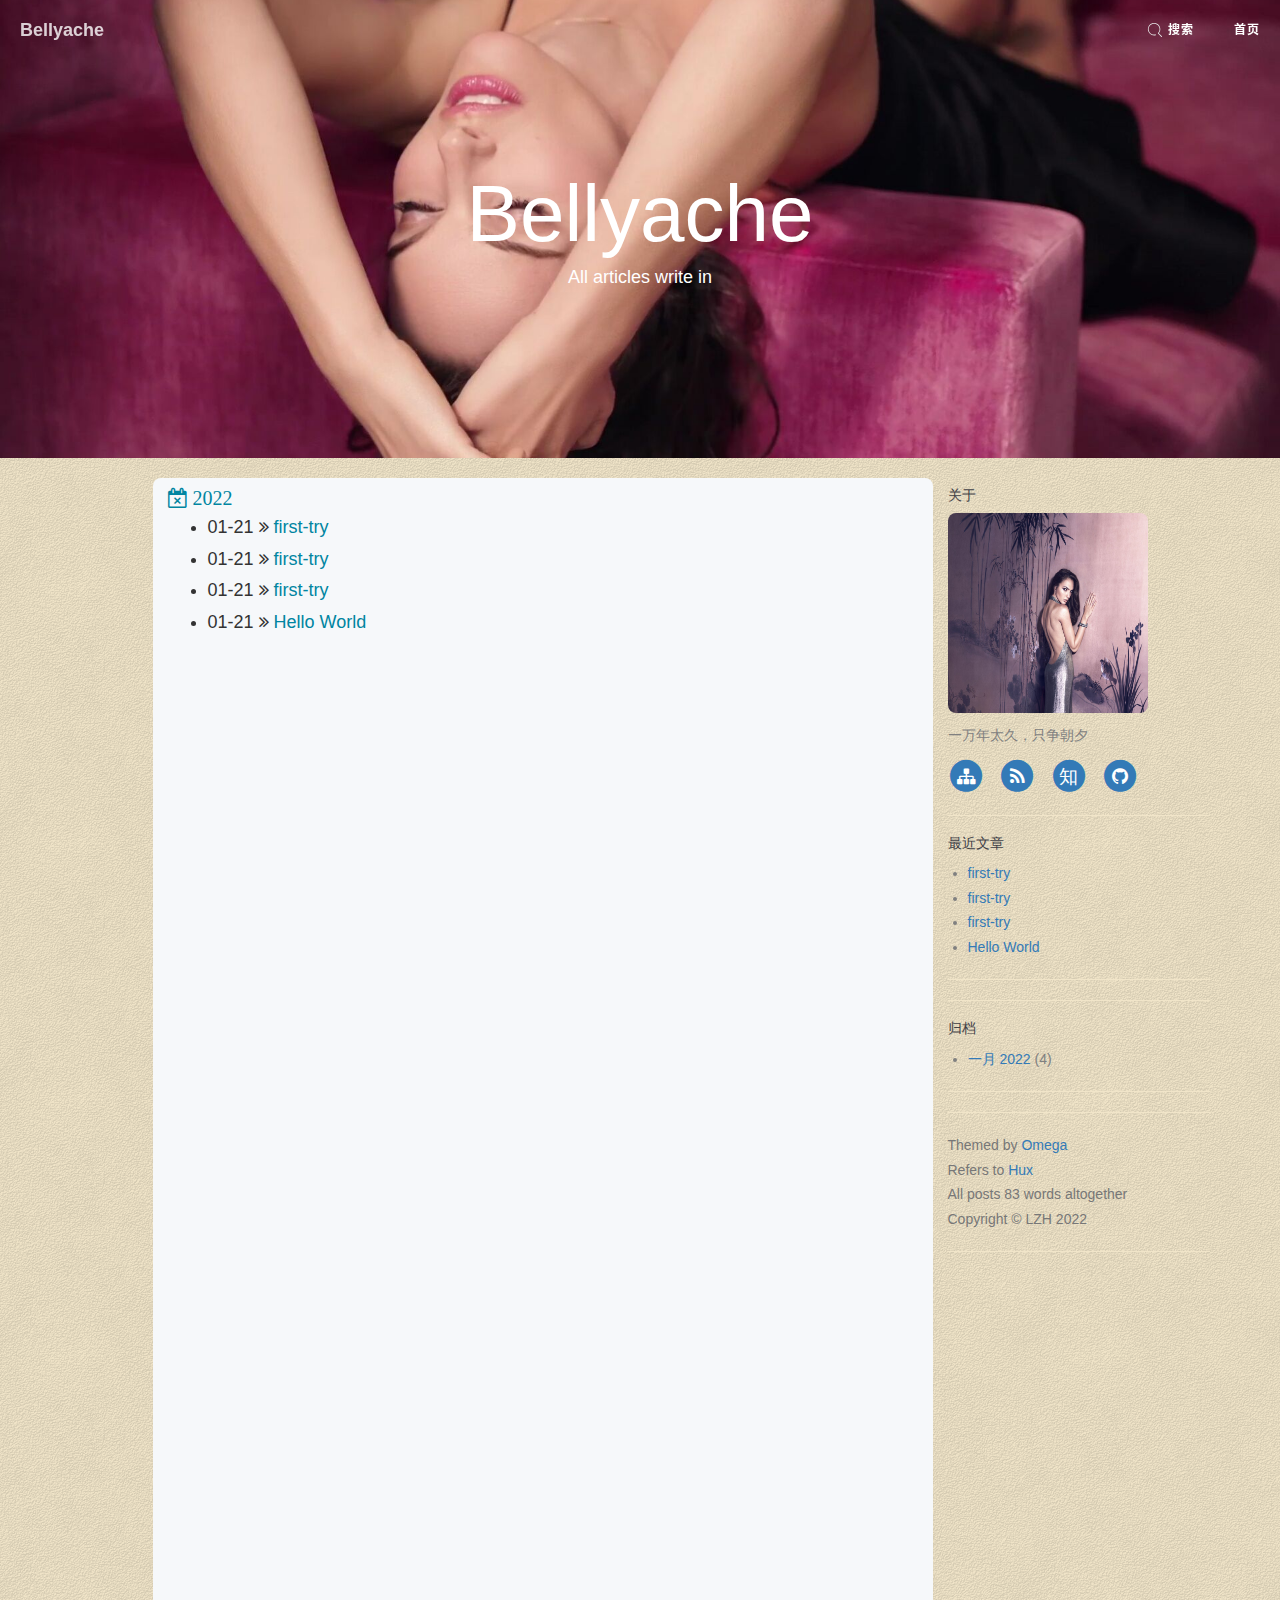
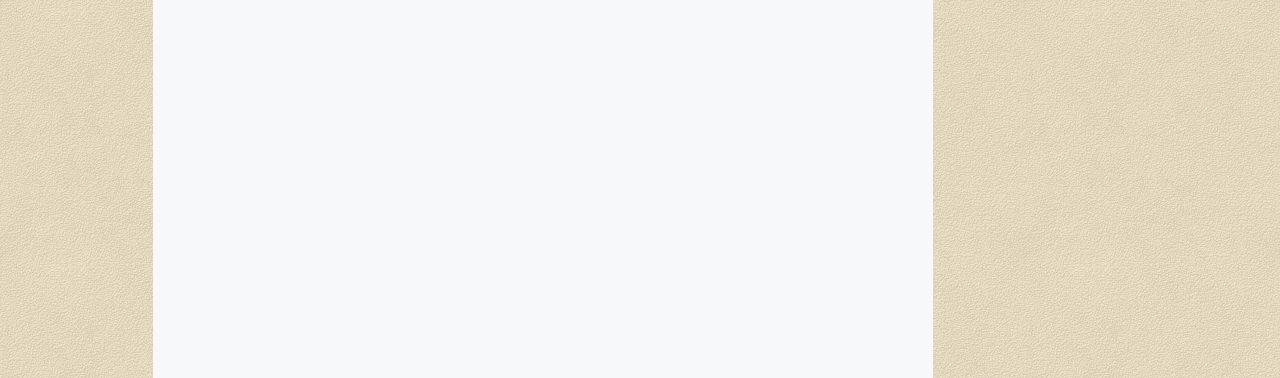
==== archives/index.html @ a367003f "Site updated: 2022-01-21 04:16:42" ====
<!DOCTYPE html>
<html lang="zh-CN ">
<!-- Head Start -->
<head>
  <meta charset="utf-8">
  <meta http-equiv="X-UA-Compatible" content="IE=edge">
  <meta name="google-site-verification" content="xBT4GhYoi5qRD5tr338pgPM5OWHHIDR6mNg1a3euekI" />
  <meta name="viewport" content="width=device-width, initial-scale=1">
  <meta name="keywords"  content="undefined,undefined">
  <meta name="description" content="-undefined">
  <meta property="og:locale" content="zh-CN">
  <meta property="og:type" content="article">
  <meta property="og:title" content="Belyache | Blog">
  <meta property="og:description" content="-undefined">
  <meta property="og:url" content="http://example.com/archives/">
  <meta property="og:site_name" content="Belyache | Blog">
  <link rel="shortcut icon" href="/img/avatar/my-avatar.jpg">
  <title>Belyache | Blog</title>
  <link rel="canonical" href="http://example.com/archives/">
  
<link rel="stylesheet" href="/css/font-awesome.min.css">

  
<link rel="stylesheet" href="/css/bootstrap.min.css">

  
<link rel="stylesheet" href="/css/omega.css">

  
<link rel="stylesheet" href="/css/highlight.css">

  
<link rel="stylesheet" href="/css/gitalk.min.css">

  
<link rel="stylesheet" href="/css/kkpager_orange.min.css">


  
<script src="/js/jquery.min.js"></script>

  
<script src="/js/bootstrap.min.js"></script>

  
<script src="/js/gitalk.min.js"></script>

  
<script src="/js/kkpager.min.js"></script>

  
<script src="/js/button.min.js"></script>

  
<script src="/js/fastclick.min.js"></script>

  
<script src="/js/omega.js"></script>

<meta name="generator" content="Hexo 6.0.0"><link rel="alternate" href="/atom.xml" title="Bellyache" type="application/atom+xml">
</head>

<!-- Head End -->
<body ontouchstart="">
    <!-- Header Start -->
     
        <style type="text/css">
    header.intro-header {
        
            background-image: url('/img/header_img/archive.jpg')
        
    }
</style>
<header id="intro-header" class="intro-header" >
    <div class="container">
        <div class="row">
            <div class="col-lg-8 col-lg-offset-2 col-md-10 col-md-offset-1">
                
                    <div class="site-heading">
                        <h1>Bellyache</h1>
                        <span class="subheading">
                            
                                All articles write in 
                            
                        </span>
                    </div>
                
            </div>
        </div>
    </div>
</header>

     
    <!-- Header End -->

    <!-- Nav Start -->
    <!-- Navigation -->
<nav class="navbar navbar-default navbar-custom navbar-fixed-top">
  <div class="container-fluid">
    <!-- Brand and toggle get grouped for better mobile display -->
    <div class="navbar-header page-scroll">
      <button type="button" class="navbar-toggle">
        <span class="sr-only">Toggle navigation</span>
        <span class="icon-bar"></span>
        <span class="icon-bar"></span>
        <span class="icon-bar"></span>
      </button>
      <a class="navbar-brand" href="/">Bellyache</a>
    </div>

    <div id="blog_navbar">
      <div class="navbar-collapse">
        <ul class="nav navbar-nav navbar-right">
          <li>
            <a href="#" id="search" ><img style="width: 16px;height: 16px;margin: -2px 5px 0px 0;" src="/icons/search.svg " alt="">搜索 </a>
          </li>
          <li>
            <a href="/">首页 </a>
          </li>
           

          
        </ul>
      </div>
    </div>
  </div>
</nav>

<!-- Search Modal -->
<div class="modal search-modal">
  <div class="search-container">
    <div class="search-container-top">
      <img src="/icons/close.svg" alt="">
    </div>
    <input class="search-container-input" placeholder="输入关键字搜索 " type="text">
    <div class="search-container-content"></div>
  </div>
</div>

<script>
  $('.search-container').css({ "height": window.innerHeight, "overflow": 'hidden' })
  $('.search-container-content').css({ "height": window.innerHeight - 70, "overflow": 'scroll' })
  var allArticles = [];
  var xReq = new XMLHttpRequest();
  xReq.open('GET', '/search.json');
  xReq.send();
  xReq.onreadystatechange = function(){
    if(xReq.readyState === 4 && xReq.status === 200){
      allArticles = JSON.parse(xReq.responseText);
    }
  }

  $('#search').on('click', function() {
    document.body.style['overflow-y'] = 'hidden'
    $('.search-modal').addClass('modal-show');
  });
  
  $('.search-modal,.search-container-top img').on('click', function() {
    document.body.style['overflow-y'] = 'scroll';
    $('.search-modal').removeClass('modal-show');
  });
  
  $('.search-container').on('click', function(e) {
    e.stopPropagation();
  });
  
  $('.search-container-input').bind('input propertychange', function(e) {
    var searchValue = e.currentTarget.value;
    var correctArticles = allArticles.filter(article => article.content.toLowerCase().indexOf(searchValue.toLowerCase()) > -1 || article.title.toLowerCase().indexOf(searchValue.toLowerCase()) > -1)
    var articleListHtml = '';
    for (let index = 0; index < correctArticles.length; index++) {
      var article = correctArticles[index];
      article.description = article.content.replace(/<[^>]+>/g,"");
      var title = article.title, description = '';
      var searchReg = RegExp(searchValue, 'i');
      var searchRegGlobal = RegExp(searchValue, 'ig');
      if (article.title.match(searchReg)) {
        title = article.title.replaceAll(searchRegGlobal, `<span class="search-value-active">${searchValue}</span>`);
      }
      var contentMatch = article.description.match(searchReg);
      if (contentMatch) {
        description = `...${article.description.substr(contentMatch['index'], 210)}...`.replaceAll(searchRegGlobal, `<span class="search-value-active">${searchValue}</span>`);
      } else {
        description = article.description.substr(0, 200);
      }

      articleListHtml += `<div class="search-container-content_item">
        <a href="${article.url}" class="search-container-content_item-title">${title}</a>
        <div class="search-container-content_item-description">${description}</div>
      </div>`
    }

    $('.search-container-content').html(articleListHtml);
  });
  
</script>
<script>
  var $body = document.body;
  var $toggle = document.querySelector(".navbar-toggle");
  var $navbar = document.querySelector("#blog_navbar");
  var $collapse = document.querySelector(".navbar-collapse");

  $toggle.addEventListener("click", handleMagic);
  function handleMagic(e) {
    if ($navbar.className.indexOf("in") > 0) {
      $navbar.className = " ";
      // wait until animation end.
      setTimeout(function () {
        // prevent frequently toggle
        if ($navbar.className.indexOf("in") < 0) {
          $collapse.style.height = "0px";
        }
      }, 400);
    } else {
      $collapse.style.height = "auto";
      $navbar.className += " in";
    }
  }
</script>

    <!-- Nav End -->

    <!-- Main Content Start -->
    <div class="main-content content- ">
        
<div class="container">
    <div class="row">
        <div class="
            col-lg-8 col-lg-offset-1
            col-md-8 col-md-offset-1
            col-sm-12
            col-xs-12
            content-container
        ">
            <!-- Archive / Tags / Categories  Start -->
            
                <!-- Archives Start -->
                
    
                
                    
                        <div class="one-tag-list">
                            <span class="fa fa-calendar-times-o listing-seperator" id="2022">
                                <span class="tag-text">2022</span>
                            </span>
                            <ul>
                            
                                <li >
                                01-21
                                <i class="fa fa-angle-double-right" aria-hidden="true"></i>
                                <a href="/2022/01/21/first-try-2/" style="color: #0085a1">
                                    <span>
                                        first-try
                                    </span>
                                </a>
                            </li>
                            
                                <li >
                                01-21
                                <i class="fa fa-angle-double-right" aria-hidden="true"></i>
                                <a href="/2022/01/21/first-try-1/" style="color: #0085a1">
                                    <span>
                                        first-try
                                    </span>
                                </a>
                            </li>
                            
                                <li >
                                01-21
                                <i class="fa fa-angle-double-right" aria-hidden="true"></i>
                                <a href="/2022/01/21/first-try/" style="color: #0085a1">
                                    <span>
                                        first-try
                                    </span>
                                </a>
                            </li>
                            
                                <li >
                                01-21
                                <i class="fa fa-angle-double-right" aria-hidden="true"></i>
                                <a href="/2022/01/21/hello-world/" style="color: #0085a1">
                                    <span>
                                        Hello World
                                    </span>
                                </a>
                            </li>
                            
                            </ul>
                        </div>
                    
                 
                <!-- Archives End -->
             
            <!-- Archive / Tags / Categories  End -->
        </div>

        <!-- Sidebar Start -->
<div class="
    col-lg-3 col-lg-offset-0
    col-md-3 col-md-offset-0
    col-sm-12
    col-xs-12
    sidebar-container
">
    
        <!-- Short About -->
<h5><a href="/about/">关于 </a></h5>
<div class="widget short-about">
    
        <img id = "avatar_pic" src="/img/header_img/my.jpg" />
    
    
        <p>一万年太久，只争朝夕</p>
    
    <ul class="list-inline">
        
            <li>
                <a href="/sitemap.xml">
                <span class="fa-stack fa-lg">
                    <i class="fa fa-circle fa-stack-2x"></i>
                    <i class="fa fa-sitemap fa-stack-1x fa-inverse"></i>
                </span>
                </a>
            </li>
        
        
            <li>
                <a href="/feed.xml">
                    <span class="fa-stack fa-lg">
                        <i class="fa fa-circle fa-stack-2x"></i>
                        <i class="fa fa-rss fa-stack-1x fa-inverse"></i>
                    </span>
                </a>
            </li>
        
        
        
            <li>
                <a target="_blank" href="https://www.zhihu.com/people/kavience-xiaofan">
                    <span class="fa-stack fa-lg">
                        <i class="fa fa-circle fa-stack-2x"></i>
                        <i class="fa  fa-stack-1x fa-inverse">知</i>
                    </span>
                </a>
            </li>
        
        
        
        
            <li>
                <a target="_blank"  href="https://github.com/kavience">
                    <span class="fa-stack fa-lg">
                        <i class="fa fa-circle fa-stack-2x"></i>
                        <i class="fa fa-github fa-stack-1x fa-inverse"></i>
                    </span>
                </a>
            </li>
        
        
    </ul>
</div>

        <hr>
    
        
  <h5>最近文章</h3>
  <div class="widget">
    <ul>
      
        <li>
          <a href="/2022/01/21/first-try-2/">first-try</a>
        </li>
      
        <li>
          <a href="/2022/01/21/first-try-1/">first-try</a>
        </li>
      
        <li>
          <a href="/2022/01/21/first-try/">first-try</a>
        </li>
      
        <li>
          <a href="/2022/01/21/hello-world/">Hello World</a>
        </li>
      
    </ul>
  </div>

        <hr>
    
        
        <hr>
    
        
    <h5><a href="/archives/">归档</a></h5>
    <div class="widget">
      <ul class="archive-list"><li class="archive-list-item"><a class="archive-list-link" href="/archives/2022/01/">一月 2022</a><span class="archive-list-count">4</span></li></ul>
    </div>

        <hr>
    
        
        <hr>
    
        <div class="widget">
  <p class="copyright text-muted">
    Themed by <a target="_blank" rel="noopener" href="https://github.com/kavience/hexo-theme-omega">Omega</a>
    <br>
    Refers to <a target="_blank" rel="noopener" href="http://huangxuan.me">Hux</a>
    <br>
    <span class="post-count">
      All posts 83 words altogether</span>
    <br />
    Copyright &copy; LZH
      2022
        <br>
        
  </p>
</div>
        <hr>
    
</div>
<!-- Sidebar End -->

    </div>
</div>
    </div>
    <!-- Main Content End -->

    <span id="rocket"></span>

    <!-- Google Analytics -->
    
        <script async src="https://www.googletagmanager.com/gtag/js?id=UA-171834825-2" ></script>
        <script>
            window.dataLayer = window.dataLayer || [];
            function gtag() {
                dataLayer.push(arguments);
            }
            gtag("js", new Date());
            gtag("config", "UA-171834825-2");
        </script>
    

    <!-- Baidu Tongji -->
    

    <script>
        // TOC scroll
        $(".toc-nav-link").bind("click touch", function () {
            // 根据a标签的href转换为id选择器，获取id元素所处的位置
            $('html,body').animate({ scrollTop: ($($(this).attr('href')).offset().top) }, 300);
        });
    </script>
</body>
</html>
---- css/omega.css ----
html,
body,
.main-content {
  width: 100%;
  height: 100%;
}
body {
  background-image: url('./images/bg.png');
  background-color: #f1e5c9;
  font-size: 14px;
  line-height: 1.75;
}
body a:hover {
  text-decoration: none;
}
body hr {
  border-color: #f1e5c9;
}
.intro-header {
  padding: 20px;
}
.post-markdown-body img {
  width: 100%;
}
.post-markdown-body h1,
.post-markdown-body h2 {
  margin-bottom: 16px;
  font-weight: 600;
  line-height: 1.25;
  padding-bottom: 0.3em;
  border-bottom: 1px solid #eaecef;
}
.post-markdown-body .highlight .table-responsive table {
  width: 100%;
}
.content-container,
.post-container {
  background-color: #f6f8fa;
  padding-top: 10px;
  border-radius: 8px 8px 0 0;
}
.content-container .post-statement,
.post-container .post-statement {
  word-break: break-word;
}
.content-container .post-statement span,
.post-container .post-statement span {
  display: block;
  margin: 8px 0;
  font-size: 12px;
}
.content-container blockquote,
.post-container blockquote {
  color: #a3a3a3;
  padding: 12px 23px;
  margin: 22px 0;
  border-left: 4px solid #cbcbcb;
  font-size: 14px;
  background-color: #f8f8f8;
}
.navbar-custom {
  background: none;
  border: none;
  position: absolute;
  top: 0;
  left: 0;
  width: 100%;
  z-index: 3;
  font-family: -apple-system, "Helvetica Neue", "Arial", "PingFang SC", "Hiragino Sans GB", "STHeiti", "Microsoft YaHei", "Microsoft JhengHei", "Source Han Sans SC", "Noto Sans CJK SC", "Source Han Sans CN", "Noto Sans SC", "Source Han Sans TC", "Noto Sans CJK TC", "WenQuanYi Micro Hei", SimSun, sans-serif;
  line-height: 1.7;
}
.navbar-custom .navbar-brand {
  font-weight: 800;
  color: white;
  height: 56px;
  line-height: 25px;
}
.navbar-custom .navbar-brand:hover {
  color: rgba(255, 255, 255, 0.8);
}
.navbar-custom .nav li > a {
  text-transform: uppercase;
  font-size: 12px;
  line-height: 20px;
  font-weight: 800;
  letter-spacing: 1px;
}
.navbar-custom .nav li > a:active {
  background: rgba(0, 0, 0, 0.12);
}
.intro-header {
  background: no-repeat center center;
  background-color: #808080;
  background-attachment: scroll;
  -webkit-background-size: cover;
  -moz-background-size: cover;
  background-size: cover;
  -o-background-size: cover;
  margin-bottom: 0px;
}
.intro-header .site-heading,
.intro-header .post-heading,
.intro-header .page-heading {
  padding: 85px 0 55px;
  color: white;
}
.intro-header .site-heading {
  padding: 95px 0 70px;
}
.intro-header .site-heading,
.intro-header .page-heading {
  text-align: center;
}
.intro-header .site-heading h1,
.intro-header .page-heading h1 {
  margin-top: 0;
  font-size: 50px;
}
.intro-header .site-heading .subheading,
.intro-header .page-heading .subheading {
  font-family: -apple-system, "Helvetica Neue", "Arial", "PingFang SC", "Hiragino Sans GB", "STHeiti", "Microsoft YaHei", "Microsoft JhengHei", "Source Han Sans SC", "Noto Sans CJK SC", "Source Han Sans CN", "Noto Sans SC", "Source Han Sans TC", "Noto Sans CJK TC", "WenQuanYi Micro Hei", SimSun, sans-serif;
  line-height: 1.7;
  font-size: 18px;
  line-height: 1.1;
  display: block;
  font-weight: 300;
  margin: 10px 0 0;
}
.intro-header .post-heading h1 {
  font-size: 30px;
  margin-bottom: 24px;
}
.intro-header .post-heading .subheading,
.intro-header .post-heading .meta {
  line-height: 1.1;
  display: block;
}
.intro-header .post-heading .subheading {
  font-family: -apple-system, "Helvetica Neue", "Arial", "PingFang SC", "Hiragino Sans GB", "STHeiti", "Microsoft YaHei", "Microsoft JhengHei", "Source Han Sans SC", "Noto Sans CJK SC", "Source Han Sans CN", "Noto Sans SC", "Source Han Sans TC", "Noto Sans CJK TC", "WenQuanYi Micro Hei", SimSun, sans-serif;
  line-height: 1.7;
  font-size: 17px;
  line-height: 1.4;
  font-weight: normal;
  margin: 10px 0 30px;
  margin-top: -5px;
}
.intro-header .post-heading .meta {
  font-family: 'Lora', 'Times New Roman', serif;
  font-style: italic;
  font-weight: 300;
  font-size: 18px;
}
.intro-header .post-heading .meta a {
  color: white;
}
.modal {
  display: none;
  position: fixed;
  z-index: 9999;
  width: 100vw;
  height: 100vh;
  background-color: rgba(0, 0, 0, 0.4);
}
.modal-show {
  display: block;
}
.search-container {
  width: 100vw;
  background-color: rgba(255, 255, 255, 0.9);
  margin: 0 auto;
  padding: 10px;
}
.search-container-top {
  text-align: right;
}
.search-container-top > img {
  width: 20px;
  height: 20px;
  /* margin-right: 10px; */
  cursor: pointer;
}
.search-container-input {
  width: 100%;
  margin: 10px 0;
  box-sizing: border-box;
  font-variant: tabular-nums;
  list-style: none;
  font-feature-settings: "tnum";
  position: relative;
  display: inline-block;
  min-width: 0;
  padding: 4px 11px;
  color: rgba(0, 0, 0, 0.85);
  font-size: 14px;
  line-height: 1.5715;
  background-color: #fff;
  background-image: none;
  border: 1px solid #d9d9d9;
  border-radius: 2px;
  transition: all 0.3s;
}
.search-container-input:hover {
  border-color: #40a9ff;
  border-right-width: 1px !important;
}
.search-container-input:focus {
  border-color: #40a9ff;
  border-right-width: 1px !important;
  outline: 0;
  box-shadow: 0 0 0 2px rgba(24, 144, 255, 0.2);
}
.search-container .search-value-active {
  color: red;
  font-weight: bold;
  text-decoration: underline;
}
.search-container-content_item {
  margin-bottom: 10px;
  border-bottom: 1px solid #eee;
}
.search-container-content_item-title {
  text-decoration: underline;
  font-size: 16px;
}
.search-container-content_item-description {
  padding: 10px 0;
  font-size: 14px;
  color: #8c8c8c;
}
.post-preview .post-title {
  color: #404046;
}
.post-preview .post-content-preview {
  color: #a3a3a3;
  font-style: italic;
}
.post-preview .post-meta {
  margin: 10px 0;
  color: #808080;
  font-style: italic;
  font-size: 1.2em;
  font-family: 'Lora', 'Times New Roman', serif;
}
.post-preview a:hover .post-title {
  color: #0085a1;
}
.post-preview a:hover .post-content-preview {
  color: #0085a1;
}
.post-preview .past-tags {
  text-align: right;
}
.tags a {
  display: inline-block;
  margin: 4px 0;
  padding: 4px 12px;
  border: 1px solid gray;
  border-radius: 14px;
  color: #808080;
}
.tags a:hover {
  background-color: #0085a1;
  color: #ffffff;
}
.tag-page-tags {
  margin-bottom: 12px;
}
.one-tag-list .listing-seperator {
  font-size: 20px;
  color: #0085a1;
}
.one-tag-list .post-title {
  font-size: 18px;
  margin-left: 20px;
}
.one-tag-list ul {
  font-size: 18px;
}
.sidebar-container h5,
.sidebar-container h5 a {
  color: #404046;
}
.sidebar-container .widget {
  color: #808080;
}
.sidebar-container .widget ul {
  padding-left: 20px;
}
.sidebar-container .widget .category-list-count,
.sidebar-container .widget .tag-list-count,
.sidebar-container .widget .archive-list-count {
  margin-left: 4px;
}
.sidebar-container .widget .category-list-count::before,
.sidebar-container .widget .tag-list-count::before,
.sidebar-container .widget .archive-list-count::before {
  content: '(';
}
.sidebar-container .widget .category-list-count::after,
.sidebar-container .widget .tag-list-count::after,
.sidebar-container .widget .archive-list-count::after {
  content: ')';
}
.sidebar-container .short-about .list-inline {
  padding-left: 0;
}
.sidebar-container .short-about #avatar_pic {
  width: 200px;
  height: 200px;
  border-radius: 8px;
  margin-bottom: 10px;
}
#rocket {
  cursor: pointer;
  position: fixed;
  right: 50px;
  bottom: 50px;
  display: block;
  visibility: hidden;
  width: 42px;
  height: 43px;
  background: url(images/ironman.png) no-repeat 50% 0;
  opacity: 0;
  -webkit-transition: visibility 0.6s cubic-bezier(0.6, 0.04, 0.98, 0.335), opacity 0.6s cubic-bezier(0.6, 0.04, 0.98, 0.335), -webkit-transform 0.6s cubic-bezier(0.6, 0.04, 0.98, 0.335);
  -moz-transition: visibility 0.6s cubic-bezier(0.6, 0.04, 0.98, 0.335), opacity 0.6s cubic-bezier(0.6, 0.04, 0.98, 0.335), -moz-transform 0.6s cubic-bezier(0.6, 0.04, 0.98, 0.335);
  transition: visibility 0.6s cubic-bezier(0.6, 0.04, 0.98, 0.335), opacity 0.6s cubic-bezier(0.6, 0.04, 0.98, 0.335), transform 0.6s cubic-bezier(0.6, 0.04, 0.98, 0.335);
}
#rocket i {
  display: block;
  margin-top: 48px;
  height: 14px;
  background: url(images/ironman.png) no-repeat 50% -20px;
  opacity: 0.5;
  -webkit-transition: -webkit-transform 0.2s;
  -moz-transition: -moz-transform 0.2s;
  transition: transform 0.2s;
  -webkit-transform-origin: 50% 0;
  -moz-transform-origin: 50% 0;
  transform-origin: 50% 0;
}
#rocket:hover {
  background-position: 50% -44px;
}
#rocket:hover i {
  background-position: 50% 100%;
  -webkit-animation: flaming 0.7s infinite;
  -moz-animation: flaming 0.7s infinite;
  animation: flaming 0.7s infinite;
}
#rocket.show {
  visibility: visible;
  opacity: 1;
}
#rocket.launch {
  background-position: 50% -44px;
  opacity: 0;
  -webkit-transform: translateY(-500px);
  -moz-transform: translateY(-500px);
  -ms-transform: translateY(-500px);
  transform: translateY(-500px);
  pointer-events: none;
}
#rocket.launch i {
  background-position: 50% 100%;
  -webkit-transform: scale(1.4, 3.2);
  -moz-transform: scale(1.4, 3.2);
  transform: scale(1.4, 3.2);
}
@media mq-mobile {
  #rocket {
    right: 12px;
    bottom: 20px;
  }
}
.toc-article {
  position: absolute;
  border-left: rgba(88, 88, 88, 0.1) 1px solid;
  padding: 1em 1em 0 1em;
  margin-left: 1em;
}
.toc-title {
  font-size: 120%;
}
.toc-title:before {
  font-family: "FontAwesome";
  content: "\f02e";
  margin-right: 0.5em;
}
.reward {
  padding: 5px 0;
}
.reward .reward-notice {
  font-size: 14px;
  line-height: 14px;
  margin: 15px auto;
  text-align: center;
}
.reward .reward-button {
  cursor: pointer;
  font-size: 28px;
  line-height: 58px;
  position: relative;
  display: block;
  width: 60px;
  height: 60px;
  margin: 0 auto;
  padding: 0;
  -webkit-user-select: none;
  text-align: center;
  vertical-align: middle;
  color: #fff;
  border: 1px solid #f1b60e;
  border-radius: 50%;
  background: #fccd60;
  background: -webkit-gradient(linear, left top, left bottom, color-stop(0, #fccd60), color-stop(100%, #fbae12), color-stop(100%, #2989d8), color-stop(100%, #207cca));
  background: -webkit-linear-gradient(top, #fccd60 0, #fbae12 100%, #2989d8 100%, #207cca 100%);
  background: linear-gradient(to bottom, #fccd60 0, #fbae12 100%, #2989d8 100%, #207cca 100%);
}
.reward .reward-button:hover .reward-code {
  display: block;
}
.reward .reward-code {
  position: absolute;
  top: -220px;
  left: 50%;
  display: none;
  width: 350px;
  height: 200px;
  margin-left: -175px;
  padding: 15px;
  border: 1px solid #e6e6e6;
  background: #fff;
  box-shadow: 0 1px 1px 1px #efefef;
}
.reward .reward-code span {
  display: inline-block;
  width: 150px;
  height: 150px;
}
.reward .reward-code span.alipay-code {
  float: left;
}
.reward .reward-code span.alipay-code a {
  padding: 0;
}
.reward .reward-code span.wechat-code {
  float: right;
}
.reward .reward-code img {
  display: inline-block;
  float: left;
  width: 150px;
  height: 150px;
  margin: 0 auto;
  border: 0;
}
.reward .reward-code b {
  font-size: 14px;
  line-height: 26px;
  display: block;
  margin: 0;
  text-align: center;
  color: #666;
}
.reward .reward-code b.notice {
  line-height: 2rem;
  margin-top: -1rem;
  color: #999;
}
.reward .reward-code:after,
.reward .reward-code:before {
  position: absolute;
  content: '';
  border: 10px solid transparent;
}
.reward .reward-code:after {
  bottom: -19px;
  left: 50%;
  margin-left: -10px;
  border-top-color: #fff;
}
.reward .reward-code:before {
  bottom: -20px;
  left: 50%;
  margin-left: -10px;
  border-top-color: #e6e6e6;
}
@media screen and (max-width: 1100px) {
  #toc {
    display: none;
  }
}
#toc {
  width: inherit;
  line-height: 1em;
  float: left;
  overflow: auto;
}
@media mq-mobile {
  #toc {
    display: none;
  }
}
@media mq-tablet {
  #toc {
    display: none;
  }
}
.toc-fixed {
  position: fixed;
  top: 60px;
  margin-top: 0;
  max-height: 81%;
  overflow: hidden;
  z-index: 1;
}
.toc-nav {
  padding: 0;
  margin: 1em;
  line-height: 1.8em;
}
.toc-nav li {
  list-style-type: none;
}
.toc-nav li a:hover {
  background-color: transparent !important;
}
.toc-nav .active > a {
  color: color-theme;
}
.toc-nav-link {
  font-family: "futura-pt", Helvetica, Arial, "Hiragino Sans GB", "Hiragino Sans GB W3", Microsoft JhengHei, WenQuanYi Micro Hei, "Microsoft YaHei", sans-serif;
  color: color-link;
  padding: 1px !important;
}
.toc-nav-link:hover {
  color: color-theme;
}
.toc-nav-child {
  margin-left: -1.3em;
}
#sidebar {
  display: inline;
  float: left;
  padding-left: 12px;
}
@media only screen and (min-width: 768px) {
  .navbar-custom {
    background: transparent;
    border-bottom: 1px solid transparent;
  }
  .navbar-custom body {
    font-size: 20px;
  }
  .navbar-custom .navbar-brand {
    color: white;
    padding: 20px;
    line-height: 20px;
  }
  .navbar-custom .navbar-brand:hover,
  .navbar-custom .navbar-brand:focus {
    color: rgba(255, 255, 255, 0.8);
  }
  .navbar-custom .nav li a {
    color: white;
    padding: 20px;
  }
  .navbar-custom .nav li a:hover,
  .navbar-custom .nav li a:focus {
    color: rgba(255, 255, 255, 0.8);
  }
  .navbar-custom .nav li a:active {
    background: none;
  }
  .intro-header .site-heading,
  .intro-header .post-heading,
  .intro-header .page-heading {
    padding: 150px 0;
  }
  .intro-header .post-heading h1 {
    font-size: 55px;
  }
  .intro-header .post-heading .subheading {
    font-size: 30px;
  }
  .intro-header .post-heading .meta {
    font-size: 20px;
  }
  .intro-header .site-heading h1,
  .intro-header .page-heading h1 {
    font-size: 80px;
  }
  .intro-header .site-heading {
    padding: 150px 0;
  }
  .main-content {
    padding-top: 20px;
  }
  .content-container {
    min-height: 1500px;
  }
}
@media only screen and (max-width: 767px) {
  .navbar-default .navbar-collapse {
    border: none;
    background: white;
    box-shadow: 0px 5px 10px 2px rgba(0, 0, 0, 0.2);
    box-shadow: rgba(0, 0, 0, 0.117647) 0px 1px 6px, rgba(0, 0, 0, 0.239216) 0px 1px 4px;
    border-radius: 2px;
    width: 170px;
    float: right;
    margin: 0px;
  }
  #blog_navbar {
    opacity: 0;
    transform: scaleX(0);
    transform-origin: top right;
    transition: all 0.25s cubic-bezier(0.23, 1, 0.32, 1);
    -webkit-transform: scaleX(0);
    -webkit-transform-origin: top right;
    -webkit-transition: all 0.25s cubic-bezier(0.23, 1, 0.32, 1);
  }
  #blog_navbar a {
    font-size: 13px;
    line-height: 28px;
  }
  #blog_navbar .navbar-collapse {
    height: 0px;
    transform: scaleY(0);
    transform-origin: top right;
    transition: transform 500ms cubic-bezier(0.23, 1, 0.32, 1);
    -webkit-transform: scaleY(0);
    -webkit-transform-origin: top right;
    -webkit-transition: -webkit-transform 500ms cubic-bezier(0.23, 1, 0.32, 1);
  }
  #blog_navbar li {
    opacity: 0;
    transition: opacity 450ms cubic-bezier(0.23, 1, 0.32, 1) 205ms;
    -webkit-transition: opacity 450ms cubic-bezier(0.23, 1, 0.32, 1) 205ms;
  }
  #blog_navbar.in {
    transform: scaleX(1);
    -webkit-transform: scaleX(1);
    opacity: 1;
  }
  #blog_navbar.in .navbar-collapse {
    transform: scaleY(1);
    -webkit-transform: scaleY(1);
  }
  #blog_navbar.in li {
    opacity: 1;
  }
  .search-container {
    width: 100vw;
  }
  .past-tags {
    text-align: left;
  }
}
@media only screen and (min-width: 1170px) {
  .navbar-custom {
    -webkit-transition: background-color 0.3s;
    -moz-transition: background-color 0.3s;
    transition: background-color 0.3s;
    /* Force Hardware Acceleration in WebKit */
    -webkit-transform: translate3d(0, 0, 0);
    -moz-transform: translate3d(0, 0, 0);
    -ms-transform: translate3d(0, 0, 0);
    -o-transform: translate3d(0, 0, 0);
    transform: translate3d(0, 0, 0);
    -webkit-backface-visibility: hidden;
    backface-visibility: hidden;
  }
  .navbar-custom.is-fixed {
    /* when the user scrolls down, we hide the header right above the viewport */
    position: fixed;
    top: -61px;
    background-color: rgba(255, 255, 255, 0.9);
    border-bottom: 1px solid #f2f2f2;
    -webkit-transition: -webkit-transform 0.3s;
    -moz-transition: -moz-transform 0.3s;
    transition: transform 0.3s;
  }
  .navbar-custom.is-fixed .navbar-brand {
    color: #404040;
  }
  .navbar-custom.is-fixed .navbar-brand:hover,
  .navbar-custom.is-fixed .navbar-brand:focus {
    color: #0085a1;
  }
  .navbar-custom.is-fixed .nav li a {
    color: #404040;
  }
  .navbar-custom.is-fixed .nav li a:hover,
  .navbar-custom.is-fixed .nav li a:focus {
    color: #0085a1;
  }
  .navbar-custom.is-visible {
    /* if the user changes the scrolling direction, we show the header */
    -webkit-transform: translate3d(0, 100%, 0);
    -moz-transform: translate3d(0, 100%, 0);
    -ms-transform: translate3d(0, 100%, 0);
    -o-transform: translate3d(0, 100%, 0);
    transform: translate3d(0, 100%, 0);
  }
  .search-container {
    width: 50vw;
  }
}
---- css/highlight.css ----
.clearfix {
  zoom: 1 if support-for-ie;
}
.clearfix::before,
.clearfix::after {
  content: "";
  display: table;
}
.clearfix::after {
  clear: both;
}
.code-block,
.post-container pre {
  overflow: auto;
  margin: 16px 0;
  padding: 16px;
  font-size: 13px;
  color: #ffffff;
  background: #002451;
  line-height: 1.6em;
  border-radius: 3px;
  border: none;
}
.post-container pre code {
  padding: 0;
  color: #ffffff;
  background: none;
  text-shadow: none;
}
.post-container .highlight pre {
  border: none;
  margin: 0;
  padding: 1px;
}
.post-container .highlight table {
  margin: 0;
  width: auto;
  border: none;
}
.post-container .highlight td {
  border: none !important;
  padding: 0;
}
.post-container .highlight figcaption {
  zoom: 1 if support-for-ie;
  font-size: 1em;
  color: #ffffff;
  line-height: 1em;
  margin-bottom: 1em;
}
.post-container .highlight figcaption::before,
.post-container .highlight figcaption::after {
  content: "";
  display: table;
}
.post-container .highlight figcaption::after {
  clear: both;
}
.post-container .highlight figcaption a {
  float: right;
  color: #ffffff;
}
.post-container .highlight figcaption a:hover {
  border-bottom-color: #ffffff;
}
.post-container .highlight .gutter pre {
  color: #666;
  text-align: right;
  padding-right: 20px;
}
.post-container .highlight .line {
  height: 20px;
}
.post-container .gist table {
  width: auto;
}
.post-container .gist table td {
  border: none;
}
.post-container pre .comment {
  color: #7285b7;
}
.post-container pre .variable,
.post-container pre .attribute,
.post-container pre .tag,
.post-container pre .regexp,
.post-container pre .ruby .constant,
.post-container pre .xml .tag .title,
.post-container pre .xml .pi,
.post-container pre .xml .doctype,
.post-container pre .html .doctype,
.post-container pre .css .id,
.post-container pre .css .class,
.post-container pre .css .pseudo {
  color: #ff9da4;
}
.post-container pre .number,
.post-container pre .preprocessor,
.post-container pre .built_in,
.post-container pre .literal,
.post-container pre .params,
.post-container pre .constant,
.post-container pre .command {
  color: #ffc58f;
}
.post-container pre .ruby .class .title,
.post-container pre .css .rules .attribute,
.post-container pre .string,
.post-container pre .value,
.post-container pre .inheritance,
.post-container pre .header,
.post-container pre .ruby .symbol,
.post-container pre .xml .cdata,
.post-container pre .special,
.post-container pre .number,
.post-container pre .formula {
  color: #d1f1a9;
}
.post-container pre .title,
.post-container pre .css .hexcolor {
  color: #99ffff;
}
.post-container pre .function,
.post-container pre .python .decorator,
.post-container pre .python .title,
.post-container pre .ruby .function .title,
.post-container pre .ruby .title .keyword,
.post-container pre .perl .sub,
.post-container pre .javascript .title,
.post-container pre .coffeescript .title {
  color: #bbdaff;
}
.post-container pre .keyword,
.post-container pre .javascript .function {
  color: #ebbbff;
}
---- css/gitalk.min.css ----
/**
 * Minified by jsDelivr using clean-css v4.2.3.
 * Original file: /npm/gitalk@1.7.2/dist/gitalk.css
 *
 * Do NOT use SRI with dynamically generated files! More information: https://www.jsdelivr.com/using-sri-with-dynamic-files
 */
@font-face{font-family:octicons-link;src:url([data-uri]) format('woff')}.markdown-body{-ms-text-size-adjust:100%;-webkit-text-size-adjust:100%;line-height:1.5;color:#24292e;font-family:-apple-system,BlinkMacSystemFont,"Segoe UI",Helvetica,Arial,sans-serif,"Apple Color Emoji","Segoe UI Emoji","Segoe UI Symbol";font-size:16px;line-height:1.5;word-wrap:break-word}.markdown-body .pl-c{color:#6a737d}.markdown-body .pl-c1,.markdown-body .pl-s .pl-v{color:#005cc5}.markdown-body .pl-e,.markdown-body .pl-en{color:#6f42c1}.markdown-body .pl-s .pl-s1,.markdown-body .pl-smi{color:#24292e}.markdown-body .pl-ent{color:#22863a}.markdown-body .pl-k{color:#d73a49}.markdown-body .pl-pds,.markdown-body .pl-s,.markdown-body .pl-s .pl-pse .pl-s1,.markdown-body .pl-sr,.markdown-body .pl-sr .pl-cce,.markdown-body .pl-sr .pl-sra,.markdown-body .pl-sr .pl-sre{color:#032f62}.markdown-body .pl-smw,.markdown-body .pl-v{color:#e36209}.markdown-body .pl-bu{color:#b31d28}.markdown-body .pl-ii{color:#fafbfc;background-color:#b31d28}.markdown-body .pl-c2{color:#fafbfc;background-color:#d73a49}.markdown-body .pl-c2::before{content:"^M"}.markdown-body .pl-sr .pl-cce{font-weight:700;color:#22863a}.markdown-body .pl-ml{color:#735c0f}.markdown-body .pl-mh,.markdown-body .pl-mh .pl-en,.markdown-body .pl-ms{font-weight:700;color:#005cc5}.markdown-body .pl-mi{font-style:italic;color:#24292e}.markdown-body .pl-mb{font-weight:700;color:#24292e}.markdown-body .pl-md{color:#b31d28;background-color:#ffeef0}.markdown-body .pl-mi1{color:#22863a;background-color:#f0fff4}.markdown-body .pl-mc{color:#e36209;background-color:#ffebda}.markdown-body .pl-mi2{color:#f6f8fa;background-color:#005cc5}.markdown-body .pl-mdr{font-weight:700;color:#6f42c1}.markdown-body .pl-ba{color:#586069}.markdown-body .pl-sg{color:#959da5}.markdown-body .pl-corl{text-decoration:underline;color:#032f62}.markdown-body .octicon{display:inline-block;vertical-align:text-top;fill:currentColor}.markdown-body a{background-color:transparent;-webkit-text-decoration-skip:objects}.markdown-body a:active,.markdown-body a:hover{outline-width:0}.markdown-body strong{font-weight:inherit}.markdown-body strong{font-weight:bolder}.markdown-body h1{font-size:2em;margin:.67em 0}.markdown-body img{border-style:none}.markdown-body svg:not(:root){overflow:hidden}.markdown-body code,.markdown-body kbd,.markdown-body pre{font-family:monospace,monospace;font-size:1em}.markdown-body hr{-webkit-box-sizing:content-box;box-sizing:content-box;height:0;overflow:visible}.markdown-body input{font:inherit;margin:0}.markdown-body input{overflow:visible}.markdown-body [type=checkbox]{-webkit-box-sizing:border-box;box-sizing:border-box;padding:0}.markdown-body *{-webkit-box-sizing:border-box;box-sizing:border-box}.markdown-body input{font-family:inherit;font-size:inherit;line-height:inherit}.markdown-body a{color:#0366d6;text-decoration:none}.markdown-body a:hover{text-decoration:underline}.markdown-body strong{font-weight:600}.markdown-body hr{height:0;margin:15px 0;overflow:hidden;background:0 0;border:0;border-bottom:1px solid #dfe2e5}.markdown-body hr::before{display:table;content:""}.markdown-body hr::after{display:table;clear:both;content:""}.markdown-body table{border-spacing:0;border-collapse:collapse}.markdown-body td,.markdown-body th{padding:0}.markdown-body h1,.markdown-body h2,.markdown-body h3,.markdown-body h4,.markdown-body h5,.markdown-body h6{margin-top:0;margin-bottom:0}.markdown-body h1{font-size:32px;font-weight:600}.markdown-body h2{font-size:24px;font-weight:600}.markdown-body h3{font-size:20px;font-weight:600}.markdown-body h4{font-size:16px;font-weight:600}.markdown-body h5{font-size:14px;font-weight:600}.markdown-body h6{font-size:12px;font-weight:600}.markdown-body p{margin-top:0;margin-bottom:10px}.markdown-body blockquote{margin:0}.markdown-body ol,.markdown-body ul{padding-left:0;margin-top:0;margin-bottom:0}.markdown-body ol ol,.markdown-body ul ol{list-style-type:lower-roman}.markdown-body ol ol ol,.markdown-body ol ul ol,.markdown-body ul ol ol,.markdown-body ul ul ol{list-style-type:lower-alpha}.markdown-body dd{margin-left:0}.markdown-body code{font-family:SFMono-Regular,Consolas,"Liberation Mono",Menlo,Courier,monospace;font-size:12px}.markdown-body pre{margin-top:0;margin-bottom:0;font:12px SFMono-Regular,Consolas,"Liberation Mono",Menlo,Courier,monospace}.markdown-body .octicon{vertical-align:text-bottom}.markdown-body .pl-0{padding-left:0!important}.markdown-body .pl-1{padding-left:4px!important}.markdown-body .pl-2{padding-left:8px!important}.markdown-body .pl-3{padding-left:16px!important}.markdown-body .pl-4{padding-left:24px!important}.markdown-body .pl-5{padding-left:32px!important}.markdown-body .pl-6{padding-left:40px!important}.markdown-body::before{display:table;content:""}.markdown-body::after{display:table;clear:both;content:""}.markdown-body>:first-child{margin-top:0!important}.markdown-body>:last-child{margin-bottom:0!important}.markdown-body a:not([href]){color:inherit;text-decoration:none}.markdown-body .anchor{float:left;padding-right:4px;margin-left:-20px;line-height:1}.markdown-body .anchor:focus{outline:0}.markdown-body blockquote,.markdown-body dl,.markdown-body ol,.markdown-body p,.markdown-body pre,.markdown-body table,.markdown-body ul{margin-top:0;margin-bottom:16px}.markdown-body hr{height:.25em;padding:0;margin:24px 0;background-color:#e1e4e8;border:0}.markdown-body blockquote{padding:0 1em;color:#6a737d;border-left:.25em solid #dfe2e5}.markdown-body blockquote>:first-child{margin-top:0}.markdown-body blockquote>:last-child{margin-bottom:0}.markdown-body kbd{display:inline-block;padding:3px 5px;font-size:11px;line-height:10px;color:#444d56;vertical-align:middle;background-color:#fafbfc;border:solid 1px #c6cbd1;border-bottom-color:#959da5;border-radius:3px;-webkit-box-shadow:inset 0 -1px 0 #959da5;box-shadow:inset 0 -1px 0 #959da5}.markdown-body h1,.markdown-body h2,.markdown-body h3,.markdown-body h4,.markdown-body h5,.markdown-body h6{margin-top:24px;margin-bottom:16px;font-weight:600;line-height:1.25}.markdown-body h1 .octicon-link,.markdown-body h2 .octicon-link,.markdown-body h3 .octicon-link,.markdown-body h4 .octicon-link,.markdown-body h5 .octicon-link,.markdown-body h6 .octicon-link{color:#1b1f23;vertical-align:middle;visibility:hidden}.markdown-body h1:hover .anchor,.markdown-body h2:hover .anchor,.markdown-body h3:hover .anchor,.markdown-body h4:hover .anchor,.markdown-body h5:hover .anchor,.markdown-body h6:hover .anchor{text-decoration:none}.markdown-body h1:hover .anchor .octicon-link,.markdown-body h2:hover .anchor .octicon-link,.markdown-body h3:hover .anchor .octicon-link,.markdown-body h4:hover .anchor .octicon-link,.markdown-body h5:hover .anchor .octicon-link,.markdown-body h6:hover .anchor .octicon-link{visibility:visible}.markdown-body h1{padding-bottom:.3em;font-size:2em;border-bottom:1px solid #eaecef}.markdown-body h2{padding-bottom:.3em;font-size:1.5em;border-bottom:1px solid #eaecef}.markdown-body h3{font-size:1.25em}.markdown-body h4{font-size:1em}.markdown-body h5{font-size:.875em}.markdown-body h6{font-size:.85em;color:#6a737d}.markdown-body ol,.markdown-body ul{padding-left:2em}.markdown-body ol ol,.markdown-body ol ul,.markdown-body ul ol,.markdown-body ul ul{margin-top:0;margin-bottom:0}.markdown-body li>p{margin-top:16px}.markdown-body li+li{margin-top:.25em}.markdown-body dl{padding:0}.markdown-body dl dt{padding:0;margin-top:16px;font-size:1em;font-style:italic;font-weight:600}.markdown-body dl dd{padding:0 16px;margin-bottom:16px}.markdown-body table{display:block;width:100%;overflow:auto}.markdown-body table th{font-weight:600}.markdown-body table td,.markdown-body table th{padding:6px 13px;border:1px solid #dfe2e5}.markdown-body table tr{background-color:#fff;border-top:1px solid #c6cbd1}.markdown-body table tr:nth-child(2n){background-color:#f6f8fa}.markdown-body img{max-width:100%;-webkit-box-sizing:content-box;box-sizing:content-box;background-color:#fff}.markdown-body code{padding:0;padding-top:.2em;padding-bottom:.2em;margin:0;font-size:85%;background-color:rgba(27,31,35,.05);border-radius:3px}.markdown-body code::after,.markdown-body code::before{letter-spacing:-.2em;content:"\A0"}.markdown-body pre{word-wrap:normal}.markdown-body pre>code{padding:0;margin:0;font-size:100%;word-break:normal;white-space:pre;background:0 0;border:0}.markdown-body .highlight{margin-bottom:16px}.markdown-body .highlight pre{margin-bottom:0;word-break:normal}.markdown-body .highlight pre,.markdown-body pre{padding:16px;overflow:auto;font-size:85%;line-height:1.45;background-color:#f6f8fa;border-radius:3px}.markdown-body pre code{display:inline;max-width:auto;padding:0;margin:0;overflow:visible;line-height:inherit;word-wrap:normal;background-color:transparent;border:0}.markdown-body pre code::after,.markdown-body pre code::before{content:normal}.markdown-body .full-commit .btn-outline:not(:disabled):hover{color:#005cc5;border-color:#005cc5}.markdown-body kbd{display:inline-block;padding:3px 5px;font:11px SFMono-Regular,Consolas,"Liberation Mono",Menlo,Courier,monospace;line-height:10px;color:#444d56;vertical-align:middle;background-color:#fafbfc;border:solid 1px #d1d5da;border-bottom-color:#c6cbd1;border-radius:3px;-webkit-box-shadow:inset 0 -1px 0 #c6cbd1;box-shadow:inset 0 -1px 0 #c6cbd1}.markdown-body :checked+.radio-label{position:relative;z-index:1;border-color:#0366d6}.markdown-body .task-list-item{list-style-type:none}.markdown-body .task-list-item+.task-list-item{margin-top:3px}.markdown-body .task-list-item input{margin:0 .2em .25em -1.6em;vertical-align:middle}.markdown-body hr{border-bottom-color:#eee}.gt-container{-webkit-box-sizing:border-box;box-sizing:border-box;font-size:16px}.gt-container *{-webkit-box-sizing:border-box;box-sizing:border-box}.gt-container a{color:#6190e8}.gt-container a:hover{color:#81a6ed;border-color:#81a6ed}.gt-container a.is--active{color:#333;cursor:default!important}.gt-container a.is--active:hover{color:#333}.gt-container .hide{display:none!important}.gt-container .gt-svg{display:inline-block;width:1em;height:1em;vertical-align:sub}.gt-container .gt-svg svg{width:100%;height:100%;fill:#6190e8}.gt-container .gt-ico{display:inline-block}.gt-container .gt-ico-text{margin-left:.3125em}.gt-container .gt-ico-github{width:100%;height:100%}.gt-container .gt-ico-github .gt-svg{width:100%;height:100%}.gt-container .gt-ico-github svg{fill:inherit}.gt-container .gt-spinner{position:relative}.gt-container .gt-spinner::before{content:'';-webkit-box-sizing:border-box;box-sizing:border-box;position:absolute;top:3px;width:.75em;height:.75em;margin-top:-.1875em;margin-left:-.375em;border-radius:50%;border:1px solid #fff;border-top-color:#6190e8;-webkit-animation:gt-kf-rotate .6s linear infinite;animation:gt-kf-rotate .6s linear infinite}.gt-container .gt-loader{position:relative;border:1px solid #999;-webkit-animation:ease gt-kf-rotate 1.5s infinite;animation:ease gt-kf-rotate 1.5s infinite;display:inline-block;font-style:normal;width:1.75em;height:1.75em;line-height:1.75em;border-radius:50%}.gt-container .gt-loader:before{content:'';position:absolute;display:block;top:0;left:50%;margin-top:-.1875em;margin-left:-.1875em;width:.375em;height:.375em;background-color:#999;border-radius:50%}.gt-container .gt-avatar{display:inline-block;width:3.125em;height:3.125em}@media (max-width:479px){.gt-container .gt-avatar{width:2em;height:2em}}.gt-container .gt-avatar img{width:100%;height:auto;border-radius:3px}.gt-container .gt-avatar-github{width:3em;height:3em;cursor:pointer}@media (max-width:479px){.gt-container .gt-avatar-github{width:1.875em;height:1.875em}}.gt-container .gt-btn{padding:.75em 1.25em;display:inline-block;line-height:1;text-decoration:none;white-space:nowrap;cursor:pointer;border:1px solid #6190e8;border-radius:5px;background-color:#6190e8;color:#fff;outline:0;font-size:.75em}.gt-container .gt-btn-text{font-weight:400}.gt-container .gt-btn-loading{position:relative;margin-left:.5em;display:inline-block;width:.75em;height:1em;vertical-align:top}.gt-container .gt-btn.is--disable{cursor:not-allowed;opacity:.5}.gt-container .gt-btn-login{margin-right:0}.gt-container .gt-btn-preview{background-color:#fff;color:#6190e8}.gt-container .gt-btn-preview:hover{background-color:#f2f2f2;border-color:#81a6ed}.gt-container .gt-btn-public:hover{background-color:#81a6ed;border-color:#81a6ed}.gt-container .gt-error{text-align:center;margin:.625em;color:#ff3860}.gt-container .gt-initing{padding:1.25em 0;text-align:center}.gt-container .gt-initing-text{margin:.625em auto;font-size:92%}.gt-container .gt-no-init{padding:1.25em 0;text-align:center}.gt-container .gt-link{border-bottom:1px dotted #6190e8}.gt-container .gt-link-counts,.gt-container .gt-link-project{text-decoration:none}.gt-container .gt-meta{margin:1.25em 0;padding:1em 0;position:relative;border-bottom:1px solid #e9e9e9;font-size:1em;position:relative;z-index:10}.gt-container .gt-meta:after,.gt-container .gt-meta:before{content:" ";display:table}.gt-container .gt-meta:after{clear:both}.gt-container .gt-counts{margin:0 .625em 0 0}.gt-container .gt-user{float:right;margin:0;font-size:92%}.gt-container .gt-user-pic{width:16px;height:16px;vertical-align:top;margin-right:.5em}.gt-container .gt-user-inner{display:inline-block;cursor:pointer}.gt-container .gt-user .gt-ico{margin:0 0 0 .3125em}.gt-container .gt-user .gt-ico svg{fill:inherit}.gt-container .gt-user .is--poping .gt-ico svg{fill:#6190e8}.gt-container .gt-version{color:#a1a1a1;margin-left:.375em}.gt-container .gt-copyright{margin:0 .9375em .5em;border-top:1px solid #e9e9e9;padding-top:.5em}.gt-container .gt-popup{position:absolute;right:0;top:2.375em;background:#fff;display:inline-block;border:1px solid #e9e9e9;padding:.625em 0;font-size:.875em;letter-spacing:.5px}.gt-container .gt-popup .gt-action{cursor:pointer;display:block;margin:.5em 0;padding:0 1.125em;position:relative;text-decoration:none}.gt-container .gt-popup .gt-action.is--active:before{content:'';width:.25em;height:.25em;background:#6190e8;position:absolute;left:.5em;top:.4375em}.gt-container .gt-header{position:relative;display:-webkit-box;display:-ms-flexbox;display:flex}.gt-container .gt-header-comment{-webkit-box-flex:1;-ms-flex:1;flex:1;margin-left:1.25em}@media (max-width:479px){.gt-container .gt-header-comment{margin-left:.875em}}.gt-container .gt-header-textarea{padding:.75em;display:block;-webkit-box-sizing:border-box;box-sizing:border-box;width:100%;min-height:5.125em;max-height:15em;border-radius:5px;border:1px solid rgba(0,0,0,.1);font-size:.875em;word-wrap:break-word;resize:vertical;background-color:#f6f6f6;outline:0;-webkit-transition:all .25s ease;transition:all .25s ease}.gt-container .gt-header-textarea:hover{background-color:#fbfbfb}.gt-container .gt-header-preview{padding:.75em;border-radius:5px;border:1px solid rgba(0,0,0,.1);background-color:#f6f6f6}.gt-container .gt-header-controls{position:relative;margin:.75em 0 0}.gt-container .gt-header-controls:after,.gt-container .gt-header-controls:before{content:" ";display:table}.gt-container .gt-header-controls:after{clear:both}@media (max-width:479px){.gt-container .gt-header-controls{margin:0}}.gt-container .gt-header-controls-tip{font-size:.875em;color:#6190e8;text-decoration:none;vertical-align:sub}@media (max-width:479px){.gt-container .gt-header-controls-tip{display:none}}.gt-container .gt-header-controls .gt-btn{float:right;margin-left:1.25em}@media (max-width:479px){.gt-container .gt-header-controls .gt-btn{float:none;width:100%;margin:.75em 0 0}}.gt-container:after{content:'';position:fixed;bottom:100%;left:0;right:0;top:0;opacity:0}.gt-container.gt-input-focused{position:relative}.gt-container.gt-input-focused:after{content:'';position:fixed;bottom:0;left:0;right:0;top:0;background:#000;opacity:.6;-webkit-transition:opacity .3s,bottom 0s;transition:opacity .3s,bottom 0s;z-index:9999}.gt-container.gt-input-focused .gt-header-comment{z-index:10000}.gt-container .gt-comments{padding-top:1.25em}.gt-container .gt-comments-null{text-align:center}.gt-container .gt-comments-controls{margin:1.25em 0;text-align:center}.gt-container .gt-comment{position:relative;padding:.625em 0;display:-webkit-box;display:-ms-flexbox;display:flex}.gt-container .gt-comment-content{-webkit-box-flex:1;-ms-flex:1;flex:1;margin-left:1.25em;padding:.75em 1em;background-color:#f9f9f9;overflow:auto;-webkit-transition:all ease .25s;transition:all ease .25s}.gt-container .gt-comment-content:hover{-webkit-box-shadow:0 .625em 3.75em 0 #f4f4f4;box-shadow:0 .625em 3.75em 0 #f4f4f4}@media (max-width:479px){.gt-container .gt-comment-content{margin-left:.875em;padding:.625em .75em}}.gt-container .gt-comment-header{margin-bottom:.5em;font-size:.875em;position:relative}.gt-container .gt-comment-block-1{float:right;height:1.375em;width:2em}.gt-container .gt-comment-block-2{float:right;height:1.375em;width:4em}.gt-container .gt-comment-username{font-weight:500;color:#6190e8;text-decoration:none}.gt-container .gt-comment-username:hover{text-decoration:underline}.gt-container .gt-comment-text{margin-left:.5em;color:#a1a1a1}.gt-container .gt-comment-date{margin-left:.5em;color:#a1a1a1}.gt-container .gt-comment-edit,.gt-container .gt-comment-like,.gt-container .gt-comment-reply{position:absolute;height:1.375em}.gt-container .gt-comment-edit:hover,.gt-container .gt-comment-like:hover,.gt-container .gt-comment-reply:hover{cursor:pointer}.gt-container .gt-comment-like{top:0;right:2em}.gt-container .gt-comment-edit,.gt-container .gt-comment-reply{top:0;right:0}.gt-container .gt-comment-body{color:#333!important}.gt-container .gt-comment-body .email-hidden-toggle a{display:inline-block;height:12px;padding:0 9px;font-size:12px;font-weight:600;line-height:6px;color:#444d56;text-decoration:none;vertical-align:middle;background:#dfe2e5;border-radius:1px}.gt-container .gt-comment-body .email-hidden-toggle a:hover{background-color:#c6cbd1}.gt-container .gt-comment-body .email-hidden-reply{display:none;white-space:pre-wrap}.gt-container .gt-comment-body .email-hidden-reply .email-signature-reply{padding:0 15px;margin:15px 0;color:#586069;border-left:4px solid #dfe2e5}.gt-container .gt-comment-body .email-hidden-reply.expanded{display:block}.gt-container .gt-comment-admin .gt-comment-content{background-color:#f6f9fe}@-webkit-keyframes gt-kf-rotate{0%{-webkit-transform:rotate(0);transform:rotate(0)}100%{-webkit-transform:rotate(360deg);transform:rotate(360deg)}}@keyframes gt-kf-rotate{0%{-webkit-transform:rotate(0);transform:rotate(0)}100%{-webkit-transform:rotate(360deg);transform:rotate(360deg)}}
/*# sourceMappingURL=/sm/40b25cfab65bdf6267f3503297d230fc1f3a0868575364e3942d800511cfdc53.map */
---- css/kkpager_orange.min.css ----
#kkpager{text-align:center;clear:both;color:#999;padding:5px 0 5px 0;font-size:20px}#kkpager a{border:1px solid #ccc;display:inline;padding:3px 10px 3px 10px;margin-right:5px;border-radius:3px;-moz-border-radius:3px;-webkit-border-radius:3px;cursor:pointer;background:#fff;text-decoration:none;color:#999}#kkpager span.disabled{display:inline;padding:3px 10px 3px 10px;margin-right:5px;border-radius:3px;-moz-border-radius:3px;-webkit-border-radius:3px;border:1px solid #dfdfdf;background-color:#FFF;color:#dfdfdf}#kkpager span.curr{border:1px solid #06f;display:inline;padding:3px 10px 3px 10px;margin-right:5px;border-radius:3px;-moz-border-radius:3px;-webkit-border-radius:3px;background:#4f88e1;color:#fff}#kkpager a:hover{border:1px solid #06f;background-color:#06f;color:#fff}#kkpager_gopage_wrap{position:relative;left:0;top:0}#kkpager_btn_go{padding:0 20px;border:0;overflow:hidden;margin-left:8px;text-align:center;cursor:pointer;background-color:#4f88e1;color:#FFF;-moz-border-radius:3px;-webkit-border-radius:3px}#kkpager_btn_go_input{width:40px;height:34px;margin:0 8px;color:#999;text-align:center;border:1px solid #dfdfdf;-moz-border-radius:3px;-webkit-border-radius:3px}#kkpager_btn_go_input.focus{border-color:#4f88e1}#kkpager .pageBtnWrap{display:block;left:27px}#kkpager .infoTextAndGoPageBtnWrap{display:block;right:27px}#kkpager .spanDot{margin-right:5px}#kkpager .currPageNum{color:#4f88e1}#kkpager .infoTextAndGoPageBtnWrap{padding-top:5px;font-size:20px}
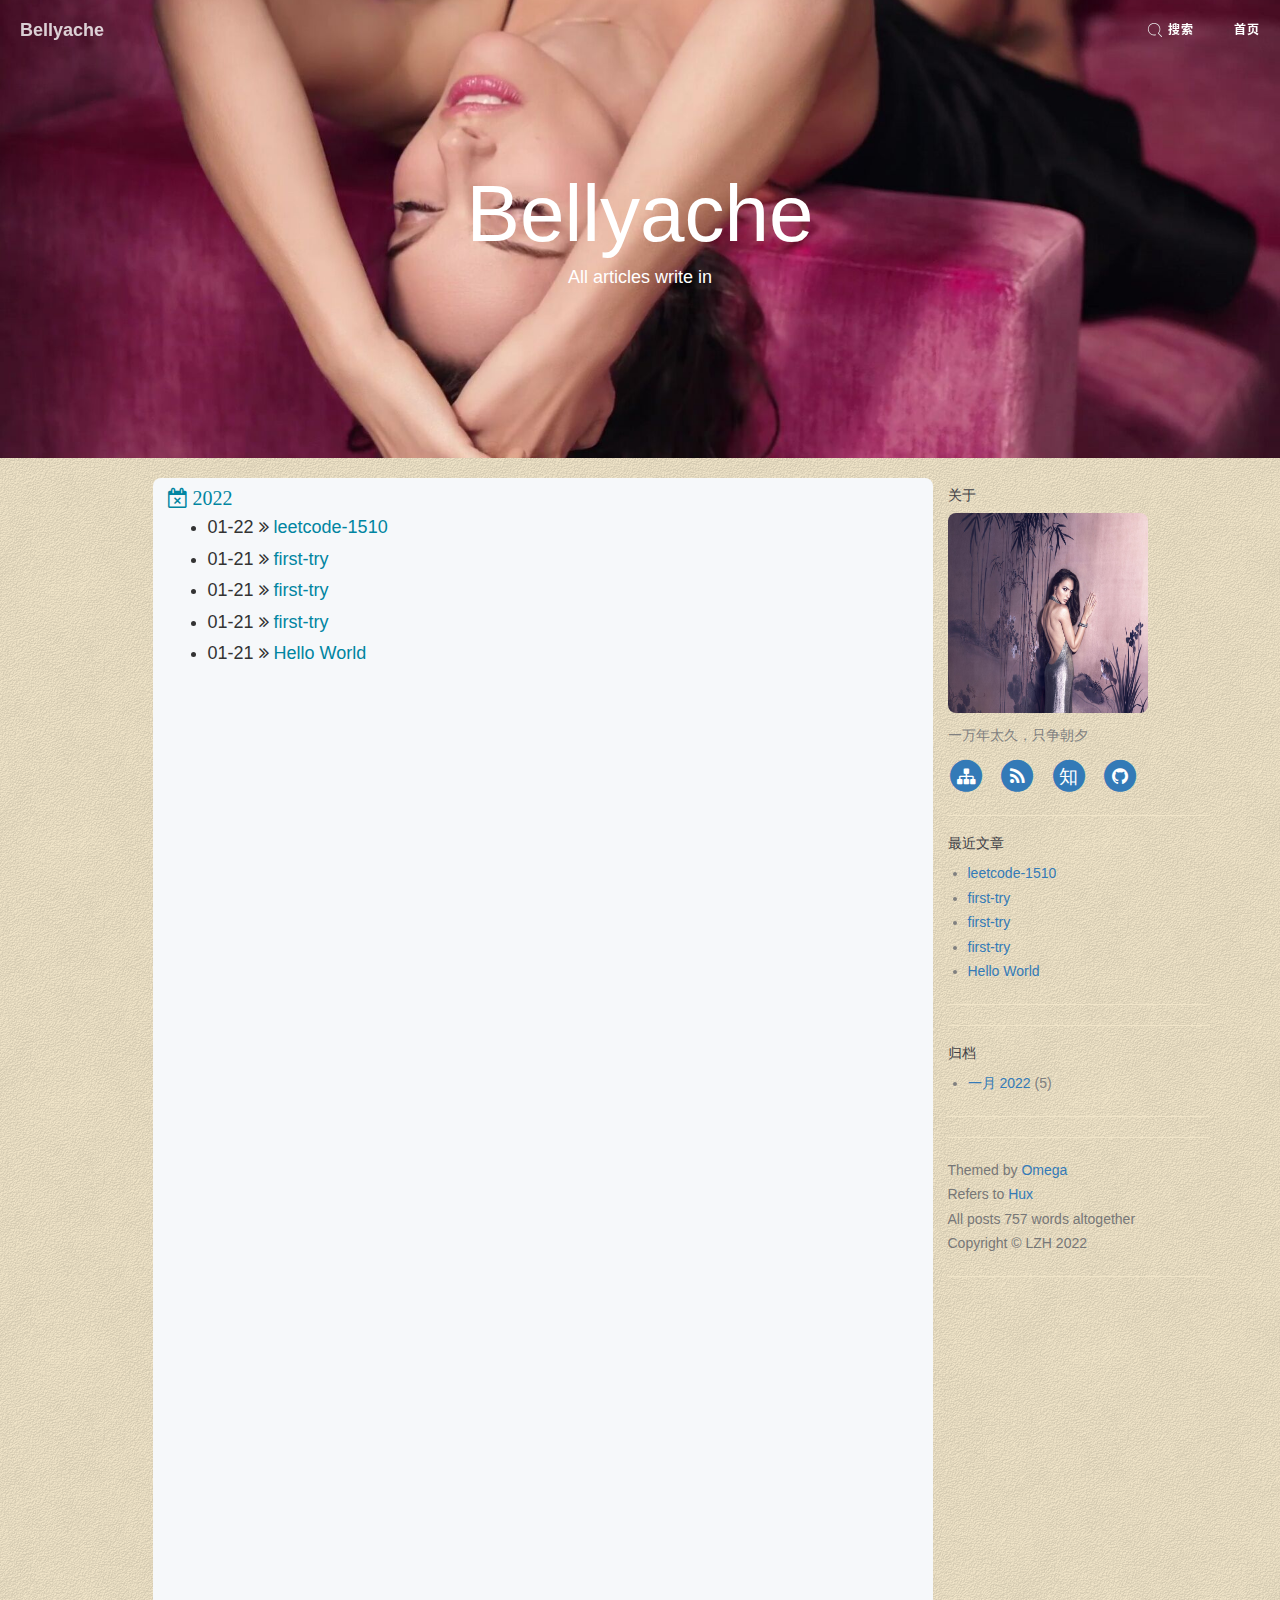
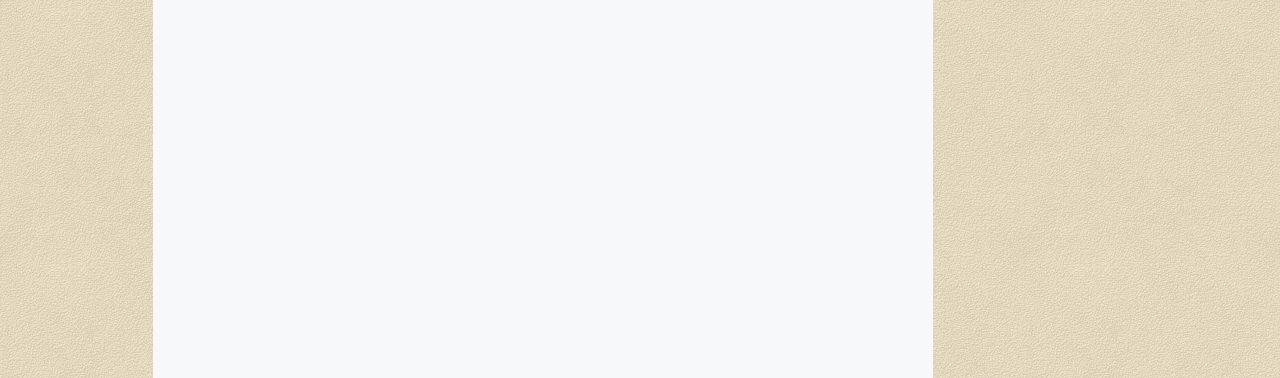
==== commit 7919f7fd: "Site updated: 2022-01-22 17:38:06" ====
--- a/archives/index.html
+++ b/archives/index.html
@@ -246,6 +246,16 @@
                             <ul>
                             
                                 <li >
+                                01-22
+                                <i class="fa fa-angle-double-right" aria-hidden="true"></i>
+                                <a href="/2022/01/22/leetcode-1510/" style="color: #0085a1">
+                                    <span>
+                                        leetcode-1510
+                                    </span>
+                                </a>
+                            </li>
+                            
+                                <li >
                                 01-21
                                 <i class="fa fa-angle-double-right" aria-hidden="true"></i>
                                 <a href="/2022/01/21/first-try-2/" style="color: #0085a1">
@@ -368,6 +378,10 @@
     <ul>
       
         <li>
+          <a href="/2022/01/22/leetcode-1510/">leetcode-1510</a>
+        </li>
+      
+        <li>
           <a href="/2022/01/21/first-try-2/">first-try</a>
         </li>
       
@@ -394,7 +408,7 @@
         
     <h5><a href="/archives/">归档</a></h5>
     <div class="widget">
-      <ul class="archive-list"><li class="archive-list-item"><a class="archive-list-link" href="/archives/2022/01/">一月 2022</a><span class="archive-list-count">4</span></li></ul>
+      <ul class="archive-list"><li class="archive-list-item"><a class="archive-list-link" href="/archives/2022/01/">一月 2022</a><span class="archive-list-count">5</span></li></ul>
     </div>
 
         <hr>
@@ -409,7 +423,7 @@
     Refers to <a target="_blank" rel="noopener" href="http://huangxuan.me">Hux</a>
     <br>
     <span class="post-count">
-      All posts 83 words altogether</span>
+      All posts 757 words altogether</span>
     <br />
     Copyright &copy; LZH
       2022
